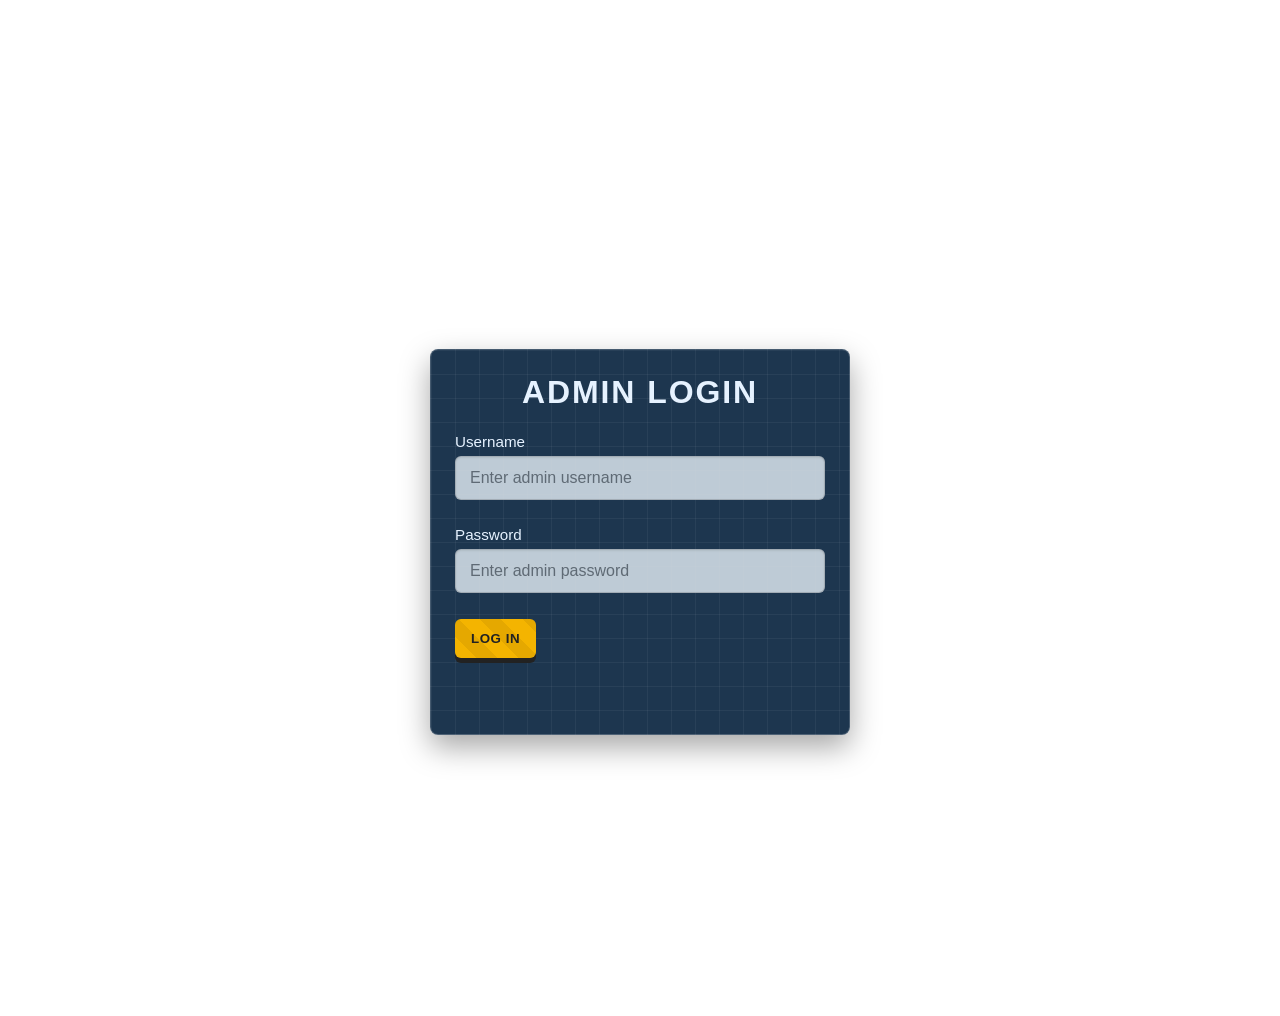
==== index.html @ 1fb1e234 "renamed login to index" ====
<!DOCTYPE html>
<html lang="en">
<head>
  <meta charset="UTF-8" />
  <meta name="viewport" content="width=device-width, initial-scale=1.0" />
  <title>Roadimentary Admin Login</title>
  <link rel="stylesheet" href="./admin-style.css" />
</head>
<body>
  <div class="login-page">
    <div class="login-card">
      <h1>Admin Login</h1>

      <div class="field">
        <label for="username">Username</label>
        <input id="username" type="text" placeholder="Enter admin username" />
      </div>

      <div class="field">
        <label for="password">Password</label>
        <input id="password" type="password" placeholder="Enter admin password" />
      </div>

      <button id="login-btn">Log In</button>
      <p id="status"></p>
    </div>
  </div>

  <script src="./admin-login.js"></script>
</body>
</html>
---- admin-style.css ----
* {
  box-sizing: border-box;
}

html,
body {
  margin: 0;
  min-height: 100%;
  font-family: Arial, sans-serif;
  background: url("/assets/Menu_Screen.png") center/cover no-repeat fixed;
  color: #e6f2ff;
}

body {
  padding-top: 92px;
  padding-left: 20px;
  padding-right: 20px;
  padding-bottom: 24px;
}

/* =========================
   TOPBAR / HEADER
   ========================= */

#admin-taskbar {
  position: fixed;
  top: 0;
  left: 0;
  width: 100%;
  height: 64px;
  z-index: 1000;

  position: fixed;
  overflow: hidden;

  background-image: url("/assets/hbg2.png");
  background-repeat: repeat;
  background-position: center;
  background-size: auto;

  border-bottom: 4px solid #555;
  box-shadow: 0 4px 10px rgba(0,0,0,0.4);
}

#admin-logo-wrap {
  position: absolute;
  left: 20px;
  top: 50%;
  transform: translateY(-50%);
  display: flex;
  align-items: center;
  z-index: 3;
}

#admin-logo {
  height: 40px;
  display: block;
}

#admin-top-actions {
  position: absolute;
  right: 20px;
  top: 50%;
  transform: translateY(-50%);
  z-index: 3;
}

#admin-title {
  position: absolute;
  left: 50%;
  top: 50%;
  transform: translate(-50%, -50%);
  z-index: 2;

  margin: 0;
  padding: 6px 20px;

  max-width: calc(100% - 360px);
  overflow: hidden;
  text-overflow: ellipsis;
  white-space: nowrap;

  font-size: 1.05rem;
  letter-spacing: 0.12em;
  text-transform: uppercase;
  font-weight: 900;
  text-align: center;

  color: #3b2b1f;
  text-shadow: 0 2px 0 #f4b400;

  background-color: #d1dce5;
  border-top: 4px solid #f4b400;
  border-bottom: 4px solid #f4b400;
  border-left: 2px solid #4a5568;
  border-right: 2px solid #4a5568;
  box-shadow: 0 3px 0 rgba(0,0,0,0.3);
}

/* =========================
   HERO LABEL
   ========================= */

.admin-hero {
  text-align: center;
  margin-bottom: 14px;
}

.admin-subtitle {
  margin: 0 auto 16px auto;
  font-size: 1.15rem;
  font-weight: 900;
  letter-spacing: 2px;
  text-transform: uppercase;
  color: #3b2b1f;
  text-shadow: 0 2px 0 #f4b400;
  display: inline-block;
  padding: 14px 56px;
  position: relative;
  background-color: #d1dce5;
  border-top: 8px solid #f4b400;
  border-bottom: 8px solid #f4b400;
  border-left: 3px solid #4a5568;
  border-right: 3px solid #4a5568;
  box-shadow: 0 6px 0 rgba(0,0,0,0.2);
}

.admin-subtitle::before,
.admin-subtitle::after {
  content: "";
  position: absolute;
  width: 12px;
  height: 12px;
  background: #a0aec0;
  border: 2px solid #4a5568;
  border-radius: 50%;
  top: 50%;
  transform: translateY(-50%);
}

.admin-subtitle::before {
  left: 15px;
  box-shadow:
    0 -12px 0 #a0aec0,
    0 12px 0 #a0aec0,
    0 -12px 0 2px #4a5568,
    0 12px 0 2px #4a5568;
}

.admin-subtitle::after {
  right: 15px;
  box-shadow:
    0 -12px 0 #a0aec0,
    0 12px 0 #a0aec0,
    0 -12px 0 2px #4a5568,
    0 12px 0 2px #4a5568;
}

/* =========================
   BLUEPRINT PANELS
   ========================= */

.panel,
.card,
.subpanel,
.search-result,
.login-card {
  background:
    linear-gradient(rgba(255,255,255,0.05) 1px, transparent 1px),
    linear-gradient(90deg, rgba(255,255,255,0.05) 1px, transparent 1px),
    rgba(15, 42, 68, 0.94);
  background-size: 24px 24px;
  border: 1px solid rgba(255,255,255,0.18);
  border-radius: 8px;
  box-shadow: 0 12px 30px rgba(0,0,0,0.35);
  color: #e6f2ff;
}

.panel,
.card {
  padding: 18px;
  margin-bottom: 20px;
}

.subpanel {
  padding: 14px;
  margin-top: 12px;
}

.panel h2,
.card h2,
.subpanel h3 {
  margin-top: 0;
  text-transform: uppercase;
  letter-spacing: 0.05em;
}

.panel h2,
.card h2 {
  font-size: 1.1rem;
}

.subpanel h3 {
  font-size: 0.95rem;
  color: #ffd36d;
}

/* =========================
   STATUS / TEXT
   ========================= */

#status,
#playerStatus,
#searchStatus {
  min-height: 22px;
  margin-bottom: 14px;
  color: #ffd27a;
  font-weight: 700;
}

.muted {
  opacity: 0.8;
}

/* =========================
   STATS OVERVIEW
   ========================= */

/* =========================
   COMPACT TOP STATS
   ========================= */

.cards {
  display: grid;
  grid-template-columns: repeat(4, minmax(0, 1fr));
  gap: 12px;
  margin-bottom: 16px;
}

.cards .card {
  padding: 14px 16px;
  min-height: 112px;
  display: flex;
  flex-direction: column;
  justify-content: center;
}

.cards .card h2 {
  margin: 0 0 8px 0;
  font-size: 0.95rem;
  line-height: 1.2;
  text-transform: uppercase;
  letter-spacing: 0.05em;
}

.value {
  font-size: 2.15rem;
  font-weight: 900;
  line-height: 1;
  color: #fff;
}

@media (max-width: 1100px) {
  .cards {
    grid-template-columns: repeat(2, minmax(0, 1fr));
  }
}

@media (max-width: 700px) {
  .cards {
    grid-template-columns: 1fr;
  }

  .cards .card {
    min-height: 96px;
  }

  .value {
    font-size: 1.9rem;
  }
}

/* =========================
   LAYOUT
   ========================= */

.grid-2 {
  display: grid;
  grid-template-columns: 1fr 1fr;
  gap: 16px;
}

/* =========================
   FORM CONTROLS
   ========================= */

input,
textarea,
select {
  width: 100%;
  padding: 12px 14px;
  font-size: 1rem;
  border: none;
  border-radius: 6px;
  margin-bottom: 12px;
  background: #d1dce5;
  color: #222;
}

textarea {
  min-height: 110px;
  resize: vertical;
}

button {
  padding: 12px 16px;
  border: none;
  border-radius: 6px;
  cursor: pointer;
  font-weight: 900;
  text-transform: uppercase;
  letter-spacing: 0.04em;
  background: repeating-linear-gradient(
    45deg,
    #f4b400,
    #f4b400 15px,
    #e5a800 15px,
    #e5a800 30px
  );
  color: #222;
  box-shadow: 0 5px 0 #222;
  transition: transform 0.15s ease, box-shadow 0.15s ease, filter 0.15s ease;
}

button:hover {
  filter: brightness(1.05);
  transform: translateY(-2px);
  box-shadow: 0 7px 0 #222;
}

button:active {
  transform: translateY(3px);
  box-shadow: 0 2px 0 #222;
}

.admin-form-grid {
  display: grid;
  grid-template-columns: 1fr 1fr;
  gap: 14px 16px;
  align-items: start;
  margin-bottom: 14px;
}

.admin-form-field {
  min-width: 0;
}

.admin-form-field-wide {
  grid-column: 1 / -1;
}

.admin-form-field-small {
  max-width: 260px;
}

.admin-form-label {
  display: block;
  margin-bottom: 8px;
  font-size: 0.82rem;
  text-transform: uppercase;
  letter-spacing: 0.08em;
  color: #ffd36d;
  font-weight: 800;
}

.admin-form-grid input,
.admin-form-grid textarea,
.admin-form-grid select {
  margin-bottom: 0;
}

/* tone the inputs down a bit */
input,
textarea,
select {
  background: rgba(209, 220, 229, 0.9);
  color: #1f2933;
  border: 1px solid rgba(34, 34, 34, 0.18);
  box-shadow: inset 0 1px 2px rgba(0,0,0,0.08);
}

textarea {
  min-height: 110px;
}

input::placeholder,
textarea::placeholder {
  color: rgba(31, 41, 51, 0.6);
}

@media (max-width: 820px) {
  .admin-form-grid {
    grid-template-columns: 1fr;
  }

  .admin-form-field-small {
    max-width: none;
  }
}

.admin-action-panels {
  display: grid;
  grid-template-columns: 1.6fr 0.9fr;
  gap: 16px;
  align-items: start;
}

.admin-ban-panel {
  min-height: 100%;
}

.admin-ban-panel .admin-form-field:last-of-type {
  margin-bottom: 14px;
}

@media (max-width: 1000px) {
  .admin-action-panels {
    grid-template-columns: 1fr;
  }
}

/* =========================
   SEARCH
   ========================= */

.search-row {
  display: grid;
  grid-template-columns: 1fr auto auto auto;
  gap: 10px;
  align-items: start;
}

.search-results {
  display: grid;
  gap: 10px;
  margin-top: 12px;
}

.search-result {
  padding: 14px;
}

.search-result strong {
  display: block;
  margin-bottom: 4px;
  font-size: 1rem;
}

.search-result small {
  display: block;
  margin-bottom: 10px;
  opacity: 0.85;
}

/* =========================
   DATA DISPLAY
   ========================= */

pre {
  margin: 0;
  background: rgba(0,0,0,0.26);
  padding: 12px;
  border-radius: 8px;
  overflow: auto;
  white-space: pre-wrap;
  word-break: break-word;
  color: #dff0ff;
  font-size: 0.92rem;
}

.pill-list {
  display: flex;
  flex-wrap: wrap;
  gap: 8px;
}

.pill {
  background: rgba(255,255,255,0.10);
  border: 1px solid rgba(255,255,255,0.14);
  padding: 6px 10px;
  border-radius: 999px;
  font-size: 0.88rem;
}

.admin-player-list-panel {
  margin-bottom: 16px;
}

.player-list-filters {
  display: grid;
  grid-template-columns: minmax(220px, 1.2fr) repeat(2, minmax(160px, 0.8fr)) auto auto auto;
  gap: 10px;
  align-items: center;
  margin-bottom: 12px;
}

.checkbox-filter {
  display: inline-flex;
  align-items: center;
  gap: 8px;
  min-height: 44px;
  padding: 0 10px;
  border-radius: 6px;
  background: rgba(209, 220, 229, 0.9);
  color: #1f2933;
  border: 1px solid rgba(34, 34, 34, 0.18);
  font-weight: 700;
}

.checkbox-filter input {
  width: auto;
  margin: 0;
}

#playerListStatus {
  min-height: 22px;
  margin-bottom: 10px;
  color: #ffd27a;
  font-weight: 700;
}

.player-table-wrap {
  overflow-x: auto;
  background: rgba(0,0,0,0.18);
  border-radius: 8px;
  border: 1px solid rgba(255,255,255,0.12);
}

.player-table {
  width: 100%;
  border-collapse: collapse;
  min-width: 860px;
}

.player-table th,
.player-table td {
  padding: 12px 10px;
  text-align: left;
  border-bottom: 1px solid rgba(255,255,255,0.08);
  vertical-align: middle;
}

.player-table th {
  font-size: 0.82rem;
  text-transform: uppercase;
  letter-spacing: 0.08em;
  color: #ffd36d;
  background: rgba(255,255,255,0.04);
}

.player-table td {
  font-size: 0.95rem;
  color: #e6f2ff;
}

.player-table tbody tr.active-player-row {
  background: rgba(244, 180, 0, 0.14);
  box-shadow: inset 4px 0 0 #f4b400;
}

.player-table tbody tr.active-player-row td {
  background: transparent;
}

.player-table tbody tr.active-player-row .player-name-cell {
  color: #ffffff;
}

.player-table tbody tr:hover {
  background: rgba(255,255,255,0.05);
}

.player-name-cell {
  font-weight: 800;
}

.player-id-cell {
  font-family: Consolas, Monaco, monospace;
  font-size: 0.9rem;
  color: #dff0ff;
}

.empty-table {
  text-align: center;
  color: rgba(255,255,255,0.78);
}

.table-action-btn {
  padding: 8px 12px;
  font-size: 0.82rem;
  box-shadow: 0 4px 0 #222;
}

.table-action-btn:hover {
  box-shadow: 0 6px 0 #222;
}

.table-action-btn:active {
  box-shadow: 0 2px 0 #222;
}

@media (max-width: 1200px) {
  .player-list-filters {
    grid-template-columns: 1fr 1fr 1fr;
  }
}

@media (max-width: 820px) {
  .player-list-filters {
    grid-template-columns: 1fr;
  }
}

.sortable-th {
  cursor: pointer;
  user-select: none;
  position: relative;
  padding-right: 22px;
}

.sortable-th::after {
  content: "↕";
  position: absolute;
  right: 8px;
  top: 50%;
  transform: translateY(-50%);
  font-size: 0.8rem;
  opacity: 0.6;
}

.sortable-th.active-asc::after {
  content: "↑";
  opacity: 1;
  color: #ffffff;
}

.sortable-th.active-desc::after {
  content: "↓";
  opacity: 1;
  color: #ffffff;
}

/* =========================
   COMPACT DASHBOARD LAYOUT
   ========================= */

.admin-search-panel {
  margin-bottom: 16px;
}

.admin-search-panel .search-row {
  grid-template-columns: minmax(0, 1fr) auto auto auto;
  gap: 10px;
}

.admin-search-panel .search-results {
  margin-top: 10px;
}

.admin-search-panel .search-result {
  padding: 12px;
}

.admin-search-panel #searchStatus,
.admin-search-panel #playerStatus {
  margin-bottom: 10px;
}

.admin-details-layout {
  display: grid;
  grid-template-columns: 1.15fr 0.85fr;
  gap: 16px;
  margin-bottom: 16px;
}

.admin-profile-panel,
.admin-stats-panel,
.admin-userdata-panel,
.admin-internal-panel {
  margin-bottom: 0;
}

.admin-profile-panel {
  grid-column: 1;
  grid-row: 1 / span 2;
}

.admin-stats-panel {
  grid-column: 2;
  grid-row: 1;
}

.admin-userdata-panel {
  grid-column: 1;
  grid-row: 3;
}

.admin-internal-panel {
  grid-column: 2;
  grid-row: 2 / span 2;
}

/* tighter overall panels */
.admin-search-panel,
.admin-details-layout .panel,
.admin-action-panels .panel {
  padding: 14px;
}

.admin-details-layout .subpanel,
.admin-action-panels .subpanel {
  margin-top: 10px;
  padding: 12px;
}

.admin-details-layout .panel h2,
.admin-action-panels .panel h2,
.admin-search-panel h2 {
  margin-bottom: 10px;
}

/* compact search cards */
.search-result {
  display: flex;
  align-items: center;
  justify-content: space-between;
  gap: 14px;
}

.search-result-meta {
  min-width: 0;
}

.search-result strong,
.search-result small {
  margin: 0;
}

.search-result small {
  margin-top: 4px;
}

/* profile/info cards slightly tighter */
.info-grid {
  gap: 10px;
}

.info-card {
  padding: 10px;
}

.info-label {
  margin-bottom: 5px;
}

.info-value {
  font-size: 0.96rem;
}

/* compact pills */
.pill-list {
  gap: 6px;
}

.pill {
  padding: 5px 9px;
}

/* make big note fields feel less huge */
.admin-form-grid {
  gap: 12px 14px;
}

textarea {
  min-height: 92px;
}

/* responsive */
@media (max-width: 1200px) {
  .admin-details-layout {
    grid-template-columns: 1fr 1fr;
  }

  .admin-profile-panel {
    grid-column: 1 / -1;
    grid-row: auto;
  }

  .admin-stats-panel,
  .admin-userdata-panel,
  .admin-internal-panel {
    grid-column: auto;
    grid-row: auto;
  }
}

@media (max-width: 900px) {
  .admin-details-layout {
    grid-template-columns: 1fr;
  }

  .admin-search-panel .search-row {
    grid-template-columns: 1fr;
  }

  .search-result {
    flex-direction: column;
    align-items: flex-start;
  }
}

.history-list {
  display: flex;
  flex-direction: column;
  gap: 10px;
}

.history-entry {
  background: rgba(0,0,0,0.22);
  border: 1px solid rgba(255,255,255,0.10);
  border-radius: 8px;
  padding: 12px;
}

.history-entry-top {
  display: flex;
  flex-wrap: wrap;
  gap: 10px 14px;
  align-items: center;
  margin-bottom: 8px;
}

.history-action {
  font-weight: 900;
  text-transform: uppercase;
  letter-spacing: 0.05em;
  color: #ffd36d;
}

.history-time,
.history-admin {
  font-size: 0.9rem;
  color: #d6e8f5;
}

.history-note {
  color: #ffffff;
  line-height: 1.4;
  margin-bottom: 8px;
}

.history-meta {
  display: flex;
  flex-wrap: wrap;
  gap: 8px;
}

/* =========================
   LOGIN PAGE
   ========================= */

.login-page {
  min-height: 100vh;
  display: grid;
  place-items: center;
  padding: 24px;
}

.login-card {
  width: 100%;
  max-width: 420px;
  padding: 24px;
}

.login-card h1 {
  margin-top: 0;
  text-align: center;
  text-transform: uppercase;
  letter-spacing: 0.06em;
}

.field {
  margin-bottom: 14px;
}

.field label {
  display: block;
  margin-bottom: 6px;
  font-size: 0.95rem;
}

.info-grid {
  display: grid;
  grid-template-columns: repeat(2, minmax(0, 1fr));
  gap: 12px;
}

.info-card {
  background: rgba(0,0,0,0.22);
  border: 1px solid rgba(255,255,255,0.12);
  border-radius: 8px;
  padding: 12px;
}

.info-card.wide {
  grid-column: 1 / -1;
}

.info-label {
  font-size: 0.8rem;
  text-transform: uppercase;
  letter-spacing: 0.08em;
  color: #ffd36d;
  margin-bottom: 6px;
  line-height: 1.2;
}

.info-value {
  font-size: 1rem;
  font-weight: 700;
  color: #ffffff;
  word-break: break-word;
  line-height: 1.35;
}

.info-value.mono {
  font-family: Consolas, Monaco, monospace;
  font-size: 0.95rem;
}

.info-value.soft {
  font-weight: 600;
  color: #dff0ff;
}

.empty-state {
  grid-column: 1 / -1;
  background: rgba(0,0,0,0.22);
  border: 1px solid rgba(255,255,255,0.12);
  border-radius: 8px;
  padding: 14px;
  color: rgba(255,255,255,0.8);
}

.status-pill {
  display: inline-block;
  padding: 6px 10px;
  border-radius: 999px;
  font-size: 0.88rem;
  font-weight: 900;
  text-transform: uppercase;
  letter-spacing: 0.04em;
  border: 1px solid rgba(255,255,255,0.15);
  background: rgba(255,255,255,0.1);
}

.status-pill.flagged,
.status-pill.banned {
  background: rgba(255, 90, 90, 0.18);
  color: #ffd3d3;
}

.status-pill.review,
.status-pill.pending,
.status-pill.investigating {
  background: rgba(255, 200, 90, 0.18);
  color: #ffe7b0;
}

.status-pill.active,
.status-pill.resolved,
.status-pill.confirmed {
  background: rgba(90, 200, 120, 0.18);
  color: #d4ffe0;
}

@media (max-width: 820px) {
  .info-grid {
    grid-template-columns: 1fr;
  }
}


/* =========================
   RESPONSIVE
   ========================= */

@media (max-width: 1100px) {
  .cards {
    grid-template-columns: repeat(2, minmax(0, 1fr));
  }

  .search-row {
    grid-template-columns: 1fr 1fr;
  }
}

@media (max-width: 820px) {
  body {
    padding-left: 14px;
    padding-right: 14px;
  }

  .grid-2,
  .cards,
  .search-row {
    grid-template-columns: 1fr;
  }

    #admin-logo-wrap {
    left: 14px;
    }

    #admin-top-actions {
    right: 14px;
    }

    #admin-title {
    max-width: calc(100% - 220px);
    font-size: 0.82rem;
    letter-spacing: 0.08em;
    padding: 6px 12px;
    }

  .admin-subtitle {
    font-size: 0.95rem;
    padding: 12px 38px;
  }
}
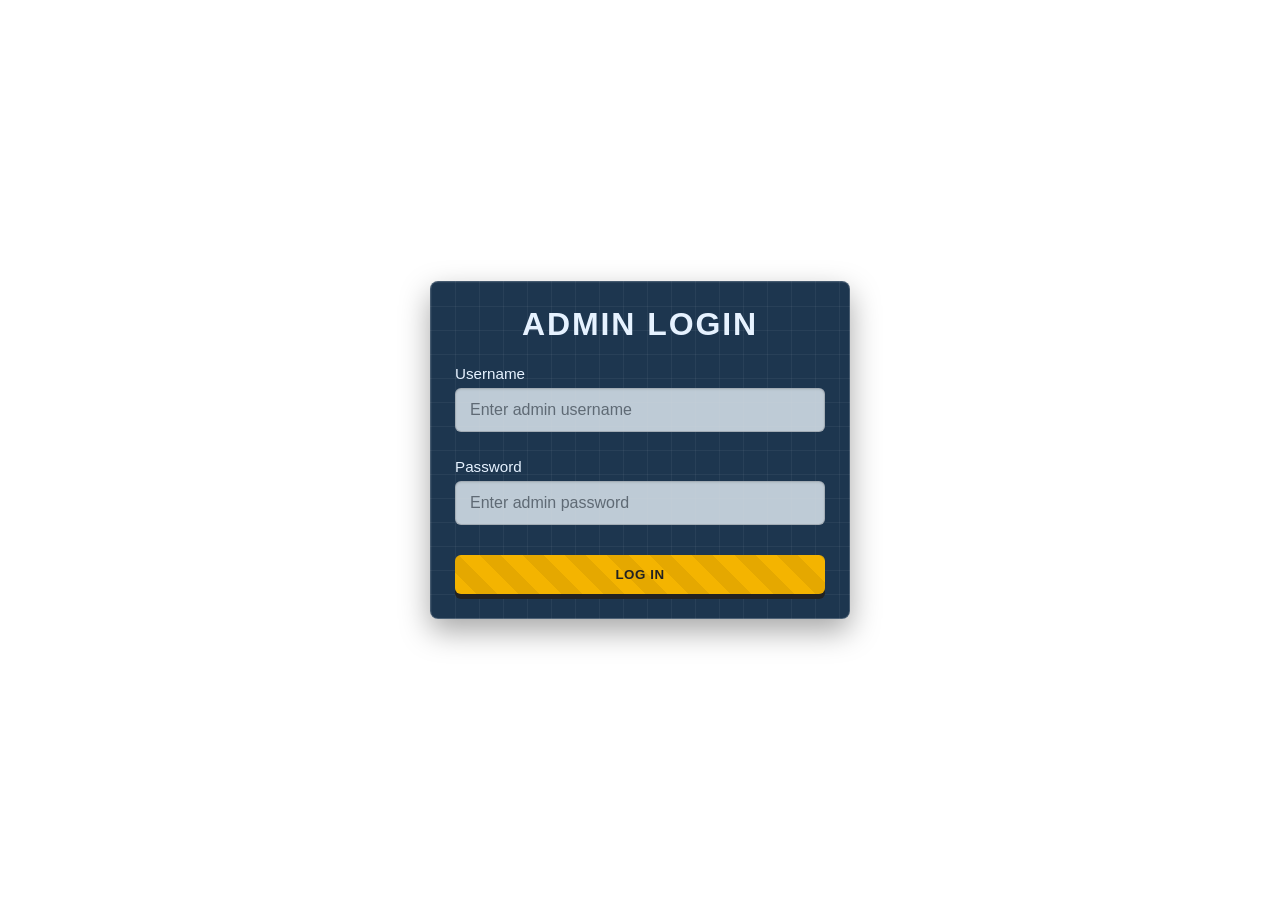
==== commit 54f03b72: "cleanup update" ====
--- a/index.html
+++ b/index.html
@@ -6,7 +6,7 @@
   <title>Roadimentary Admin Login</title>
   <link rel="stylesheet" href="./admin-style.css" />
 </head>
-<body>
+<body class="admin-login-body">
   <div class="login-page">
     <div class="login-card">
       <h1>Admin Login</h1>
--- a/admin-style.css
+++ b/admin-style.css
@@ -1,3 +1,12 @@
+/* =========================================================
+   ROADIMENTARY ADMIN DASHBOARD STYLESHEET
+   ========================================================= */
+
+
+/* =========================================================
+   01. GLOBAL RESET / BASE PAGE
+   ========================================================= */
+
 * {
   box-sizing: border-box;
 }
@@ -18,9 +27,16 @@
   padding-bottom: 24px;
 }
 
-/* =========================
-   TOPBAR / HEADER
-   ========================= */
+.admin-login-body {
+  padding: 0;
+}
+
+/* ---------- END 01. GLOBAL RESET / BASE PAGE ---------- */
+
+
+/* =========================================================
+   02. TOPBAR / HEADER
+   ========================================================= */
 
 #admin-taskbar {
   position: fixed;
@@ -29,8 +45,6 @@
   width: 100%;
   height: 64px;
   z-index: 1000;
-
-  position: fixed;
   overflow: hidden;
 
   background-image: url("/assets/hbg2.png");
@@ -39,7 +53,7 @@
   background-size: auto;
 
   border-bottom: 4px solid #555;
-  box-shadow: 0 4px 10px rgba(0,0,0,0.4);
+  box-shadow: 0 4px 10px rgba(0, 0, 0, 0.4);
 }
 
 #admin-logo-wrap {
@@ -74,8 +88,8 @@
 
   margin: 0;
   padding: 6px 20px;
-
   max-width: calc(100% - 360px);
+
   overflow: hidden;
   text-overflow: ellipsis;
   white-space: nowrap;
@@ -94,12 +108,15 @@
   border-bottom: 4px solid #f4b400;
   border-left: 2px solid #4a5568;
   border-right: 2px solid #4a5568;
-  box-shadow: 0 3px 0 rgba(0,0,0,0.3);
-}
-
-/* =========================
-   HERO LABEL
-   ========================= */
+  box-shadow: 0 3px 0 rgba(0, 0, 0, 0.3);
+}
+
+/* ---------- END 02. TOPBAR / HEADER ---------- */
+
+
+/* =========================================================
+   03. HERO LABEL
+   ========================================================= */
 
 .admin-hero {
   text-align: center;
@@ -108,34 +125,38 @@
 
 .admin-subtitle {
   margin: 0 auto 16px auto;
+  display: inline-block;
+  position: relative;
+  padding: 14px 56px;
+
   font-size: 1.15rem;
   font-weight: 900;
   letter-spacing: 2px;
   text-transform: uppercase;
+
   color: #3b2b1f;
   text-shadow: 0 2px 0 #f4b400;
-  display: inline-block;
-  padding: 14px 56px;
-  position: relative;
+
   background-color: #d1dce5;
   border-top: 8px solid #f4b400;
   border-bottom: 8px solid #f4b400;
   border-left: 3px solid #4a5568;
   border-right: 3px solid #4a5568;
-  box-shadow: 0 6px 0 rgba(0,0,0,0.2);
+  box-shadow: 0 6px 0 rgba(0, 0, 0, 0.2);
 }
 
 .admin-subtitle::before,
 .admin-subtitle::after {
   content: "";
   position: absolute;
+  top: 50%;
+  transform: translateY(-50%);
+
   width: 12px;
   height: 12px;
   background: #a0aec0;
   border: 2px solid #4a5568;
   border-radius: 50%;
-  top: 50%;
-  transform: translateY(-50%);
 }
 
 .admin-subtitle::before {
@@ -156,9 +177,12 @@
     0 12px 0 2px #4a5568;
 }
 
-/* =========================
-   BLUEPRINT PANELS
-   ========================= */
+/* ---------- END 03. HERO LABEL ---------- */
+
+
+/* =========================================================
+   04. SHARED PANEL / CARD SURFACES
+   ========================================================= */
 
 .panel,
 .card,
@@ -166,13 +190,13 @@
 .search-result,
 .login-card {
   background:
-    linear-gradient(rgba(255,255,255,0.05) 1px, transparent 1px),
-    linear-gradient(90deg, rgba(255,255,255,0.05) 1px, transparent 1px),
+    linear-gradient(rgba(255, 255, 255, 0.05) 1px, transparent 1px),
+    linear-gradient(90deg, rgba(255, 255, 255, 0.05) 1px, transparent 1px),
     rgba(15, 42, 68, 0.94);
   background-size: 24px 24px;
-  border: 1px solid rgba(255,255,255,0.18);
+  border: 1px solid rgba(255, 255, 255, 0.18);
   border-radius: 8px;
-  box-shadow: 0 12px 30px rgba(0,0,0,0.35);
+  box-shadow: 0 12px 30px rgba(0, 0, 0, 0.35);
   color: #e6f2ff;
 }
 
@@ -205,111 +229,82 @@
   color: #ffd36d;
 }
 
-/* =========================
-   STATUS / TEXT
-   ========================= */
+/* ---------- END 04. SHARED PANEL / CARD SURFACES ---------- */
+
+
+/* =========================================================
+   05. STATUS / FEEDBACK TEXT
+   ========================================================= */
 
 #status,
 #playerStatus,
-#searchStatus {
-  min-height: 22px;
+#searchStatus,
+#playerListStatus {
+  color: #ffe08a;
+  font-weight: 800;
+  line-height: 1.35;
+  text-shadow: 0 1px 2px rgba(0, 0, 0, 0.45);
+}
+
+body:not(.admin-login-body) #status,
+body:not(.admin-login-body) #playerStatus,
+body:not(.admin-login-body) #searchStatus,
+body:not(.admin-login-body) #playerListStatus {
+  display: none;
   margin-bottom: 14px;
-  color: #ffd27a;
-  font-weight: 700;
+  padding: 10px 14px;
+  background: rgba(10, 24, 38, 0.78);
+  border-left: 4px solid #f4b400;
+  border-radius: 6px;
+  box-shadow: 0 4px 12px rgba(0, 0, 0, 0.22);
+}
+
+body:not(.admin-login-body) #status:not(:empty),
+body:not(.admin-login-body) #playerStatus:not(:empty),
+body:not(.admin-login-body) #searchStatus:not(:empty),
+body:not(.admin-login-body) #playerListStatus:not(:empty) {
+  display: inline-block;
+}
+
+body:not(.admin-login-body) #playerListStatus:not(:empty) {
+  margin-bottom: 10px;
 }
 
 .muted {
   opacity: 0.8;
 }
 
-/* =========================
-   STATS OVERVIEW
-   ========================= */
-
-/* =========================
-   COMPACT TOP STATS
-   ========================= */
-
-.cards {
-  display: grid;
-  grid-template-columns: repeat(4, minmax(0, 1fr));
-  gap: 12px;
-  margin-bottom: 16px;
-}
-
-.cards .card {
-  padding: 14px 16px;
-  min-height: 112px;
-  display: flex;
-  flex-direction: column;
-  justify-content: center;
-}
-
-.cards .card h2 {
-  margin: 0 0 8px 0;
-  font-size: 0.95rem;
-  line-height: 1.2;
-  text-transform: uppercase;
-  letter-spacing: 0.05em;
-}
-
-.value {
-  font-size: 2.15rem;
-  font-weight: 900;
-  line-height: 1;
-  color: #fff;
-}
-
-@media (max-width: 1100px) {
-  .cards {
-    grid-template-columns: repeat(2, minmax(0, 1fr));
-  }
-}
-
-@media (max-width: 700px) {
-  .cards {
-    grid-template-columns: 1fr;
-  }
-
-  .cards .card {
-    min-height: 96px;
-  }
-
-  .value {
-    font-size: 1.9rem;
-  }
-}
-
-/* =========================
-   LAYOUT
-   ========================= */
-
-.grid-2 {
-  display: grid;
-  grid-template-columns: 1fr 1fr;
-  gap: 16px;
-}
-
-/* =========================
-   FORM CONTROLS
-   ========================= */
+/* ---------- END 05. STATUS / FEEDBACK TEXT ---------- */
+
+
+/* =========================================================
+   06. SHARED FORM CONTROLS
+   ========================================================= */
 
 input,
 textarea,
 select {
   width: 100%;
   padding: 12px 14px;
+  margin-bottom: 12px;
+
   font-size: 1rem;
-  border: none;
+  color: #1f2933;
+
+  background: rgba(209, 220, 229, 0.9);
+  border: 1px solid rgba(34, 34, 34, 0.18);
   border-radius: 6px;
-  margin-bottom: 12px;
-  background: #d1dce5;
-  color: #222;
+  box-shadow: inset 0 1px 2px rgba(0, 0, 0, 0.08);
 }
 
 textarea {
-  min-height: 110px;
+  min-height: 92px;
   resize: vertical;
+}
+
+input::placeholder,
+textarea::placeholder {
+  color: rgba(31, 41, 51, 0.6);
 }
 
 button {
@@ -317,9 +312,12 @@
   border: none;
   border-radius: 6px;
   cursor: pointer;
+
   font-weight: 900;
   text-transform: uppercase;
   letter-spacing: 0.04em;
+  color: #222;
+
   background: repeating-linear-gradient(
     45deg,
     #f4b400,
@@ -327,7 +325,6 @@
     #e5a800 15px,
     #e5a800 30px
   );
-  color: #222;
   box-shadow: 0 5px 0 #222;
   transition: transform 0.15s ease, box-shadow 0.15s ease, filter 0.15s ease;
 }
@@ -343,10 +340,67 @@
   box-shadow: 0 2px 0 #222;
 }
 
+/* ---------- END 06. SHARED FORM CONTROLS ---------- */
+
+
+/* =========================================================
+   07. GENERIC LAYOUT HELPERS
+   ========================================================= */
+
+.grid-2 {
+  display: grid;
+  grid-template-columns: 1fr 1fr;
+  gap: 16px;
+}
+
+/* ---------- END 07. GENERIC LAYOUT HELPERS ---------- */
+
+
+/* =========================================================
+   08. TOP STATS CARDS
+   ========================================================= */
+
+.cards {
+  display: grid;
+  grid-template-columns: repeat(4, minmax(0, 1fr));
+  gap: 12px;
+  margin-bottom: 16px;
+}
+
+.cards .card {
+  padding: 14px 16px;
+  min-height: 112px;
+  display: flex;
+  flex-direction: column;
+  justify-content: center;
+}
+
+.cards .card h2 {
+  margin: 0 0 8px 0;
+  font-size: 0.95rem;
+  line-height: 1.2;
+  text-transform: uppercase;
+  letter-spacing: 0.05em;
+}
+
+.value {
+  font-size: 2.15rem;
+  font-weight: 900;
+  line-height: 1;
+  color: #fff;
+}
+
+/* ---------- END 08. TOP STATS CARDS ---------- */
+
+
+/* =========================================================
+   09. ADMIN FORM LAYOUTS
+   ========================================================= */
+
 .admin-form-grid {
   display: grid;
   grid-template-columns: 1fr 1fr;
-  gap: 14px 16px;
+  gap: 12px 14px;
   align-items: start;
   margin-bottom: 14px;
 }
@@ -379,35 +433,6 @@
   margin-bottom: 0;
 }
 
-/* tone the inputs down a bit */
-input,
-textarea,
-select {
-  background: rgba(209, 220, 229, 0.9);
-  color: #1f2933;
-  border: 1px solid rgba(34, 34, 34, 0.18);
-  box-shadow: inset 0 1px 2px rgba(0,0,0,0.08);
-}
-
-textarea {
-  min-height: 110px;
-}
-
-input::placeholder,
-textarea::placeholder {
-  color: rgba(31, 41, 51, 0.6);
-}
-
-@media (max-width: 820px) {
-  .admin-form-grid {
-    grid-template-columns: 1fr;
-  }
-
-  .admin-form-field-small {
-    max-width: none;
-  }
-}
-
 .admin-action-panels {
   display: grid;
   grid-template-columns: 1.6fr 0.9fr;
@@ -423,15 +448,12 @@
   margin-bottom: 14px;
 }
 
-@media (max-width: 1000px) {
-  .admin-action-panels {
-    grid-template-columns: 1fr;
-  }
-}
-
-/* =========================
-   SEARCH
-   ========================= */
+/* ---------- END 09. ADMIN FORM LAYOUTS ---------- */
+
+
+/* =========================================================
+   10. SEARCH AREA
+   ========================================================= */
 
 .search-row {
   display: grid;
@@ -447,50 +469,57 @@
 }
 
 .search-result {
+  display: flex;
+  align-items: center;
+  justify-content: space-between;
+  gap: 14px;
   padding: 14px;
+}
+
+.search-result-meta {
+  min-width: 0;
 }
 
 .search-result strong {
   display: block;
-  margin-bottom: 4px;
+  margin: 0;
   font-size: 1rem;
 }
 
 .search-result small {
   display: block;
+  margin: 4px 0 0 0;
+  opacity: 0.85;
+}
+
+.admin-search-panel {
+  margin-bottom: 16px;
+}
+
+.admin-search-panel .search-row {
+  grid-template-columns: minmax(0, 1fr) auto auto auto;
+  gap: 10px;
+}
+
+.admin-search-panel .search-results {
+  margin-top: 10px;
+}
+
+.admin-search-panel .search-result {
+  padding: 12px;
+}
+
+.admin-search-panel #searchStatus,
+.admin-search-panel #playerStatus {
   margin-bottom: 10px;
-  opacity: 0.85;
-}
-
-/* =========================
-   DATA DISPLAY
-   ========================= */
-
-pre {
-  margin: 0;
-  background: rgba(0,0,0,0.26);
-  padding: 12px;
-  border-radius: 8px;
-  overflow: auto;
-  white-space: pre-wrap;
-  word-break: break-word;
-  color: #dff0ff;
-  font-size: 0.92rem;
-}
-
-.pill-list {
-  display: flex;
-  flex-wrap: wrap;
-  gap: 8px;
-}
-
-.pill {
-  background: rgba(255,255,255,0.10);
-  border: 1px solid rgba(255,255,255,0.14);
-  padding: 6px 10px;
-  border-radius: 999px;
-  font-size: 0.88rem;
-}
+}
+
+/* ---------- END 10. SEARCH AREA ---------- */
+
+
+/* =========================================================
+   11. PLAYER LIST FILTERS & TABLE
+   ========================================================= */
 
 .admin-player-list-panel {
   margin-bottom: 16px;
@@ -498,56 +527,73 @@
 
 .player-list-filters {
   display: grid;
-  grid-template-columns: minmax(220px, 1.2fr) repeat(2, minmax(160px, 0.8fr)) auto auto auto;
+  grid-template-columns:
+    minmax(220px, 1.2fr)
+    repeat(2, minmax(160px, 0.8fr))
+    max-content
+    max-content
+    112px
+    auto;
   gap: 10px;
+  align-items: stretch;
+  margin-bottom: 12px;
+}
+
+.player-list-filters > * {
+  min-height: 48px;
+}
+
+.player-list-filters input,
+.player-list-filters select,
+.player-list-filters button {
+  margin-bottom: 0;
+}
+
+.checkbox-filter {
+  display: flex;
   align-items: center;
-  margin-bottom: 12px;
-}
-
-.checkbox-filter {
-  display: inline-flex;
-  align-items: center;
+  justify-content: center;
   gap: 8px;
-  min-height: 44px;
-  padding: 0 10px;
+  min-height: 48px;
+  padding: 0 14px;
   border-radius: 6px;
   background: rgba(209, 220, 229, 0.9);
   color: #1f2933;
   border: 1px solid rgba(34, 34, 34, 0.18);
   font-weight: 700;
+  white-space: nowrap;
 }
 
 .checkbox-filter input {
   width: auto;
   margin: 0;
-}
-
-#playerListStatus {
-  min-height: 22px;
-  margin-bottom: 10px;
-  color: #ffd27a;
-  font-weight: 700;
+  flex: 0 0 auto;
+}
+
+.checkbox-filter span {
+  display: inline-block;
+  line-height: 1;
 }
 
 .player-table-wrap {
   overflow-x: auto;
-  background: rgba(0,0,0,0.18);
+  background: rgba(0, 0, 0, 0.18);
   border-radius: 8px;
-  border: 1px solid rgba(255,255,255,0.12);
+  border: 1px solid rgba(255, 255, 255, 0.12);
 }
 
 .player-table {
   width: 100%;
+  min-width: 860px;
   border-collapse: collapse;
-  min-width: 860px;
 }
 
 .player-table th,
 .player-table td {
   padding: 12px 10px;
   text-align: left;
-  border-bottom: 1px solid rgba(255,255,255,0.08);
   vertical-align: middle;
+  border-bottom: 1px solid rgba(255, 255, 255, 0.08);
 }
 
 .player-table th {
@@ -555,7 +601,7 @@
   text-transform: uppercase;
   letter-spacing: 0.08em;
   color: #ffd36d;
-  background: rgba(255,255,255,0.04);
+  background: rgba(255, 255, 255, 0.04);
 }
 
 .player-table td {
@@ -563,6 +609,10 @@
   color: #e6f2ff;
 }
 
+.player-table tbody tr:hover {
+  background: rgba(255, 255, 255, 0.05);
+}
+
 .player-table tbody tr.active-player-row {
   background: rgba(244, 180, 0, 0.14);
   box-shadow: inset 4px 0 0 #f4b400;
@@ -574,10 +624,6 @@
 
 .player-table tbody tr.active-player-row .player-name-cell {
   color: #ffffff;
-}
-
-.player-table tbody tr:hover {
-  background: rgba(255,255,255,0.05);
 }
 
 .player-name-cell {
@@ -592,7 +638,7 @@
 
 .empty-table {
   text-align: center;
-  color: rgba(255,255,255,0.78);
+  color: rgba(255, 255, 255, 0.78);
 }
 
 .table-action-btn {
@@ -607,18 +653,6 @@
 
 .table-action-btn:active {
   box-shadow: 0 2px 0 #222;
-}
-
-@media (max-width: 1200px) {
-  .player-list-filters {
-    grid-template-columns: 1fr 1fr 1fr;
-  }
-}
-
-@media (max-width: 820px) {
-  .player-list-filters {
-    grid-template-columns: 1fr;
-  }
 }
 
 .sortable-th {
@@ -650,266 +684,36 @@
   color: #ffffff;
 }
 
-/* =========================
-   COMPACT DASHBOARD LAYOUT
-   ========================= */
-
-.admin-search-panel {
-  margin-bottom: 16px;
-}
-
-.admin-search-panel .search-row {
-  grid-template-columns: minmax(0, 1fr) auto auto auto;
-  gap: 10px;
-}
-
-.admin-search-panel .search-results {
-  margin-top: 10px;
-}
-
-.admin-search-panel .search-result {
+/* ---------- END 11. PLAYER LIST FILTERS & TABLE ---------- */
+
+
+/* =========================================================
+   12. INFO / DATA DISPLAY
+   ========================================================= */
+
+pre {
+  margin: 0;
+  background: rgba(0, 0, 0, 0.26);
   padding: 12px;
-}
-
-.admin-search-panel #searchStatus,
-.admin-search-panel #playerStatus {
-  margin-bottom: 10px;
-}
-
-.admin-details-layout {
-  display: grid;
-  grid-template-columns: 1.15fr 0.85fr;
-  gap: 16px;
-  margin-bottom: 16px;
-}
-
-.admin-profile-panel,
-.admin-stats-panel,
-.admin-userdata-panel,
-.admin-internal-panel {
-  margin-bottom: 0;
-}
-
-.admin-profile-panel {
-  grid-column: 1;
-  grid-row: 1 / span 2;
-}
-
-.admin-stats-panel {
-  grid-column: 2;
-  grid-row: 1;
-}
-
-.admin-userdata-panel {
-  grid-column: 1;
-  grid-row: 3;
-}
-
-.admin-internal-panel {
-  grid-column: 2;
-  grid-row: 2 / span 2;
-}
-
-/* tighter overall panels */
-.admin-search-panel,
-.admin-details-layout .panel,
-.admin-action-panels .panel {
-  padding: 14px;
-}
-
-.admin-details-layout .subpanel,
-.admin-action-panels .subpanel {
-  margin-top: 10px;
-  padding: 12px;
-}
-
-.admin-details-layout .panel h2,
-.admin-action-panels .panel h2,
-.admin-search-panel h2 {
-  margin-bottom: 10px;
-}
-
-/* compact search cards */
-.search-result {
-  display: flex;
-  align-items: center;
-  justify-content: space-between;
-  gap: 14px;
-}
-
-.search-result-meta {
-  min-width: 0;
-}
-
-.search-result strong,
-.search-result small {
-  margin: 0;
-}
-
-.search-result small {
-  margin-top: 4px;
-}
-
-/* profile/info cards slightly tighter */
-.info-grid {
-  gap: 10px;
-}
-
-.info-card {
-  padding: 10px;
-}
-
-.info-label {
-  margin-bottom: 5px;
-}
-
-.info-value {
-  font-size: 0.96rem;
-}
-
-/* compact pills */
-.pill-list {
-  gap: 6px;
-}
-
-.pill {
-  padding: 5px 9px;
-}
-
-/* make big note fields feel less huge */
-.admin-form-grid {
-  gap: 12px 14px;
-}
-
-textarea {
-  min-height: 92px;
-}
-
-/* responsive */
-@media (max-width: 1200px) {
-  .admin-details-layout {
-    grid-template-columns: 1fr 1fr;
-  }
-
-  .admin-profile-panel {
-    grid-column: 1 / -1;
-    grid-row: auto;
-  }
-
-  .admin-stats-panel,
-  .admin-userdata-panel,
-  .admin-internal-panel {
-    grid-column: auto;
-    grid-row: auto;
-  }
-}
-
-@media (max-width: 900px) {
-  .admin-details-layout {
-    grid-template-columns: 1fr;
-  }
-
-  .admin-search-panel .search-row {
-    grid-template-columns: 1fr;
-  }
-
-  .search-result {
-    flex-direction: column;
-    align-items: flex-start;
-  }
-}
-
-.history-list {
-  display: flex;
-  flex-direction: column;
-  gap: 10px;
-}
-
-.history-entry {
-  background: rgba(0,0,0,0.22);
-  border: 1px solid rgba(255,255,255,0.10);
   border-radius: 8px;
-  padding: 12px;
-}
-
-.history-entry-top {
-  display: flex;
-  flex-wrap: wrap;
-  gap: 10px 14px;
-  align-items: center;
-  margin-bottom: 8px;
-}
-
-.history-action {
-  font-weight: 900;
-  text-transform: uppercase;
-  letter-spacing: 0.05em;
-  color: #ffd36d;
-}
-
-.history-time,
-.history-admin {
-  font-size: 0.9rem;
-  color: #d6e8f5;
-}
-
-.history-note {
-  color: #ffffff;
-  line-height: 1.4;
-  margin-bottom: 8px;
-}
-
-.history-meta {
-  display: flex;
-  flex-wrap: wrap;
-  gap: 8px;
-}
-
-/* =========================
-   LOGIN PAGE
-   ========================= */
-
-.login-page {
-  min-height: 100vh;
-  display: grid;
-  place-items: center;
-  padding: 24px;
-}
-
-.login-card {
-  width: 100%;
-  max-width: 420px;
-  padding: 24px;
-}
-
-.login-card h1 {
-  margin-top: 0;
-  text-align: center;
-  text-transform: uppercase;
-  letter-spacing: 0.06em;
-}
-
-.field {
-  margin-bottom: 14px;
-}
-
-.field label {
-  display: block;
-  margin-bottom: 6px;
-  font-size: 0.95rem;
+  overflow: auto;
+  white-space: pre-wrap;
+  word-break: break-word;
+  color: #dff0ff;
+  font-size: 0.92rem;
 }
 
 .info-grid {
   display: grid;
   grid-template-columns: repeat(2, minmax(0, 1fr));
-  gap: 12px;
+  gap: 10px;
 }
 
 .info-card {
-  background: rgba(0,0,0,0.22);
-  border: 1px solid rgba(255,255,255,0.12);
+  background: rgba(0, 0, 0, 0.22);
+  border: 1px solid rgba(255, 255, 255, 0.12);
   border-radius: 8px;
-  padding: 12px;
+  padding: 10px;
 }
 
 .info-card.wide {
@@ -917,20 +721,20 @@
 }
 
 .info-label {
+  margin-bottom: 5px;
   font-size: 0.8rem;
+  line-height: 1.2;
   text-transform: uppercase;
   letter-spacing: 0.08em;
   color: #ffd36d;
-  margin-bottom: 6px;
-  line-height: 1.2;
 }
 
 .info-value {
-  font-size: 1rem;
+  font-size: 0.96rem;
   font-weight: 700;
+  line-height: 1.35;
   color: #ffffff;
   word-break: break-word;
-  line-height: 1.35;
 }
 
 .info-value.mono {
@@ -945,11 +749,25 @@
 
 .empty-state {
   grid-column: 1 / -1;
-  background: rgba(0,0,0,0.22);
-  border: 1px solid rgba(255,255,255,0.12);
+  background: rgba(0, 0, 0, 0.22);
+  border: 1px solid rgba(255, 255, 255, 0.12);
   border-radius: 8px;
   padding: 14px;
-  color: rgba(255,255,255,0.8);
+  color: rgba(255, 255, 255, 0.8);
+}
+
+.pill-list {
+  display: flex;
+  flex-wrap: wrap;
+  gap: 6px;
+}
+
+.pill {
+  padding: 5px 9px;
+  border-radius: 999px;
+  font-size: 0.88rem;
+  background: rgba(255, 255, 255, 0.10);
+  border: 1px solid rgba(255, 255, 255, 0.14);
 }
 
 .status-pill {
@@ -960,8 +778,8 @@
   font-weight: 900;
   text-transform: uppercase;
   letter-spacing: 0.04em;
-  border: 1px solid rgba(255,255,255,0.15);
-  background: rgba(255,255,255,0.1);
+  border: 1px solid rgba(255, 255, 255, 0.15);
+  background: rgba(255, 255, 255, 0.1);
 }
 
 .status-pill.flagged,
@@ -984,16 +802,211 @@
   color: #d4ffe0;
 }
 
-@media (max-width: 820px) {
-  .info-grid {
-    grid-template-columns: 1fr;
-  }
-}
-
-
-/* =========================
-   RESPONSIVE
-   ========================= */
+/* ---------- END 12. INFO / DATA DISPLAY ---------- */
+
+
+/* =========================================================
+   13. MODERATION HISTORY
+   ========================================================= */
+
+.history-list {
+  display: flex;
+  flex-direction: column;
+  gap: 10px;
+}
+
+.history-entry {
+  background: rgba(0, 0, 0, 0.22);
+  border: 1px solid rgba(255, 255, 255, 0.10);
+  border-radius: 8px;
+  padding: 12px;
+}
+
+.history-entry-top {
+  display: flex;
+  flex-wrap: wrap;
+  gap: 10px 14px;
+  align-items: center;
+  margin-bottom: 8px;
+}
+
+.history-action {
+  font-weight: 900;
+  text-transform: uppercase;
+  letter-spacing: 0.05em;
+  color: #ffd36d;
+}
+
+.history-time,
+.history-admin {
+  font-size: 0.9rem;
+  color: #d6e8f5;
+}
+
+.history-note {
+  color: #ffffff;
+  line-height: 1.4;
+  margin-bottom: 8px;
+}
+
+.history-meta {
+  display: flex;
+  flex-wrap: wrap;
+  gap: 8px;
+}
+
+/* ---------- END 13. MODERATION HISTORY ---------- */
+
+
+/* =========================================================
+   14. DASHBOARD CONTENT LAYOUT
+   ========================================================= */
+
+.admin-details-layout {
+  display: grid;
+  grid-template-columns: 1.15fr 0.85fr;
+  gap: 16px;
+  margin-bottom: 16px;
+}
+
+.admin-profile-panel,
+.admin-stats-panel,
+.admin-userdata-panel,
+.admin-internal-panel {
+  margin-bottom: 0;
+}
+
+.admin-profile-panel {
+  grid-column: 1;
+  grid-row: 1 / span 2;
+}
+
+.admin-stats-panel {
+  grid-column: 2;
+  grid-row: 1;
+}
+
+.admin-userdata-panel {
+  grid-column: 1;
+  grid-row: 3;
+}
+
+.admin-internal-panel {
+  grid-column: 2;
+  grid-row: 2 / span 2;
+}
+
+.admin-search-panel,
+.admin-details-layout .panel,
+.admin-action-panels .panel {
+  padding: 14px;
+}
+
+.admin-details-layout .subpanel,
+.admin-action-panels .subpanel {
+  margin-top: 10px;
+  padding: 12px;
+}
+
+.admin-details-layout .panel h2,
+.admin-action-panels .panel h2,
+.admin-search-panel h2 {
+  margin-bottom: 10px;
+}
+
+/* ---------- END 14. DASHBOARD CONTENT LAYOUT ---------- */
+
+
+/* =========================================================
+   15. LOGIN PAGE
+   ========================================================= */
+
+.login-page {
+  min-height: 100vh;
+  display: grid;
+  place-items: center;
+  padding: 24px;
+}
+
+.login-card {
+  width: 100%;
+  max-width: 420px;
+  padding: 24px;
+}
+
+.login-card h1 {
+  margin-top: 0;
+  text-align: center;
+  text-transform: uppercase;
+  letter-spacing: 0.06em;
+}
+
+.field {
+  margin-bottom: 14px;
+}
+
+.field label {
+  display: block;
+  margin-bottom: 6px;
+  font-size: 0.95rem;
+}
+
+.login-card button {
+  width: 100%;
+  margin-top: 4px;
+}
+
+.admin-login-body #status {
+  display: none;
+  margin-top: 12px;
+  margin-bottom: 0;
+  min-height: 0;
+  padding: 10px 12px;
+  border-radius: 6px;
+  background: rgba(10, 24, 38, 0.78);
+  border-left: 4px solid #f4b400;
+  box-shadow: 0 4px 12px rgba(0, 0, 0, 0.22);
+}
+
+.admin-login-body #status:not(:empty) {
+  display: block;
+}
+
+/* ---------- END 15. LOGIN PAGE ---------- */
+
+
+/* =========================================================
+   16. RESPONSIVE - LARGE
+   ========================================================= */
+
+@media (max-width: 1200px) {
+  .player-list-filters {
+    grid-template-columns: 1fr 1fr 1fr;
+  }
+
+  .admin-details-layout {
+    grid-template-columns: 1fr 1fr;
+  }
+
+  .admin-profile-panel {
+    grid-column: 1 / -1;
+    grid-row: auto;
+  }
+
+  .admin-stats-panel,
+  .admin-userdata-panel,
+  .admin-internal-panel {
+    grid-column: auto;
+    grid-row: auto;
+  }
+}
+
+/* ---------- END 16. RESPONSIVE - LARGE ---------- */
+
+
+/* =========================================================
+   17. RESPONSIVE - MEDIUM
+   ========================================================= */
 
 @media (max-width: 1100px) {
   .cards {
@@ -1004,6 +1017,34 @@
     grid-template-columns: 1fr 1fr;
   }
 }
+
+@media (max-width: 1000px) {
+  .admin-action-panels {
+    grid-template-columns: 1fr;
+  }
+}
+
+@media (max-width: 900px) {
+  .admin-details-layout {
+    grid-template-columns: 1fr;
+  }
+
+  .admin-search-panel .search-row {
+    grid-template-columns: 1fr;
+  }
+
+  .search-result {
+    flex-direction: column;
+    align-items: flex-start;
+  }
+}
+
+/* ---------- END 17. RESPONSIVE - MEDIUM ---------- */
+
+
+/* =========================================================
+   18. RESPONSIVE - SMALL
+   ========================================================= */
 
 @media (max-width: 820px) {
   body {
@@ -1013,27 +1054,50 @@
 
   .grid-2,
   .cards,
-  .search-row {
+  .search-row,
+  .player-list-filters,
+  .info-grid,
+  .admin-form-grid {
     grid-template-columns: 1fr;
   }
 
-    #admin-logo-wrap {
+  .admin-form-field-small {
+    max-width: none;
+  }
+
+  #admin-logo-wrap {
     left: 14px;
-    }
-
-    #admin-top-actions {
+  }
+
+  #admin-top-actions {
     right: 14px;
-    }
-
-    #admin-title {
+  }
+
+  #admin-title {
     max-width: calc(100% - 220px);
     font-size: 0.82rem;
     letter-spacing: 0.08em;
     padding: 6px 12px;
-    }
+  }
 
   .admin-subtitle {
     font-size: 0.95rem;
     padding: 12px 38px;
   }
-}+}
+
+@media (max-width: 700px) {
+  .cards {
+    grid-template-columns: 1fr;
+  }
+
+  .cards .card {
+    min-height: 96px;
+  }
+
+  .value {
+    font-size: 1.9rem;
+  }
+}
+
+/* ---------- END 18. RESPONSIVE - SMALL ---------- */
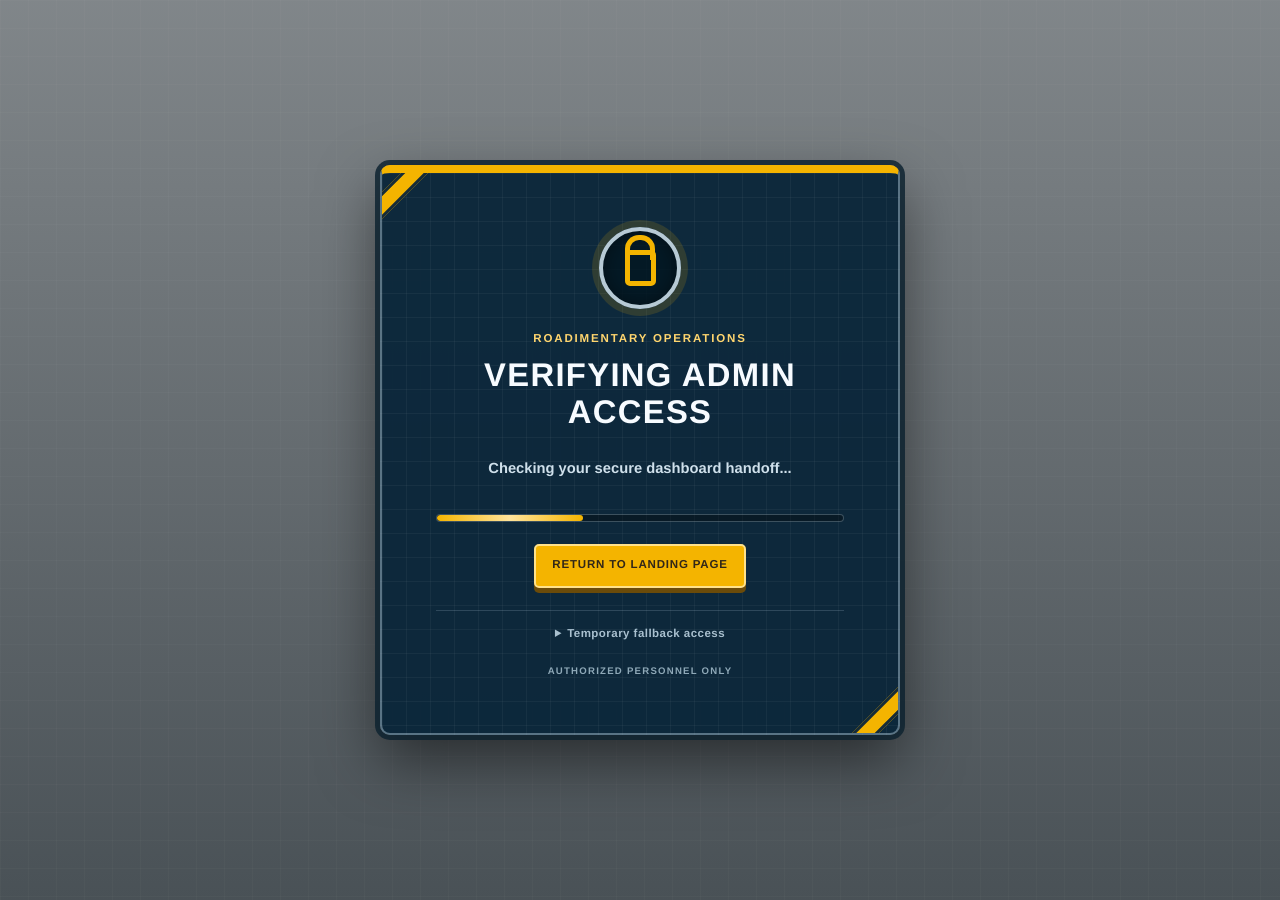
==== commit 9f836c63: "Add secure admin dashboard handoff gateway" ====
--- a/index.html
+++ b/index.html
@@ -3,29 +3,48 @@
 <head>
   <meta charset="UTF-8" />
   <meta name="viewport" content="width=device-width, initial-scale=1.0" />
-  <title>Roadimentary Admin Login</title>
+  <meta name="robots" content="noindex, nofollow" />
+  <title>Roadimentary Admin Access</title>
   <link rel="stylesheet" href="./admin-style.css" />
 </head>
-<body class="admin-login-body">
-  <div class="login-page">
-    <div class="login-card">
-      <h1>Admin Login</h1>
-
-      <div class="field">
-        <label for="username">Username</label>
-        <input id="username" type="text" placeholder="Enter admin username" />
+<body class="admin-login-body admin-entry-body">
+  <main class="admin-entry-page">
+    <section class="admin-entry-card" data-entry-state="loading" aria-labelledby="admin-entry-title">
+      <div class="admin-entry-badge" aria-hidden="true">
+        <span></span>
       </div>
 
-      <div class="field">
-        <label for="password">Password</label>
-        <input id="password" type="password" placeholder="Enter admin password" />
+      <p class="admin-entry-eyebrow">Roadimentary Operations</p>
+      <h1 id="admin-entry-title">Verifying Admin Access</h1>
+
+      <p id="status" class="admin-entry-status" role="status" aria-live="polite">
+        Checking your secure dashboard handoff...
+      </p>
+
+      <div class="admin-entry-progress" aria-hidden="true">
+        <span></span>
       </div>
 
-      <button id="login-btn">Log In</button>
-      <p id="status"></p>
-    </div>
-  </div>
+      <div class="admin-entry-actions">
+        <a
+          id="landing-login-link"
+          class="admin-entry-link"
+          href="https://roadimentary-website.onrender.com/?open=account&amp;destination=admin"
+        >
+          Return to Landing Page
+        </a>
+      </div>
+
+      <details class="admin-entry-fallback">
+        <summary>Temporary fallback access</summary>
+        <p>Use only while the landing-page handoff is being deployed and tested.</p>
+        <a href="./legacy-login.html">Open legacy administrator login</a>
+      </details>
+
+      <small>Authorized personnel only</small>
+    </section>
+  </main>
 
   <script src="./admin-login.js"></script>
 </body>
-</html>+</html>
--- a/admin-style.css
+++ b/admin-style.css
@@ -9,6 +9,10 @@
 
 * {
   box-sizing: border-box;
+}
+
+.admin-dashboard-hidden {
+  visibility: hidden;
 }
 
 html,
@@ -576,7 +580,9 @@
 }
 
 .player-table-wrap {
+  max-height: 420px;
   overflow-x: auto;
+  overflow-y: auto;
   background: rgba(0, 0, 0, 0.18);
   border-radius: 8px;
   border: 1px solid rgba(255, 255, 255, 0.12);
@@ -601,7 +607,13 @@
   text-transform: uppercase;
   letter-spacing: 0.08em;
   color: #ffd36d;
-  background: rgba(255, 255, 255, 0.04);
+  background: rgba(2, 53, 95, 0.986);
+}
+
+.player-table thead th {
+  position: sticky;
+  top: 0;
+  z-index: 2;
 }
 
 .player-table td {
@@ -813,6 +825,9 @@
   display: flex;
   flex-direction: column;
   gap: 10px;
+  max-height: 360px;
+  overflow-y: auto;
+  padding-right: 6px;
 }
 
 .history-entry {
@@ -1100,4 +1115,1064 @@
   }
 }
 
-/* ---------- END 18. RESPONSIVE - SMALL ---------- */+/* ---------- END 18. RESPONSIVE - SMALL ---------- */
+
+/* =========================================================
+   19. BACK TO TOP BUTTON
+   ========================================================= */
+
+#backToTopBtn {
+  position: fixed;
+  bottom: 24px;
+  right: 24px;
+  z-index: 999;
+
+  width: 48px;
+  height: 48px;
+
+  display: none;
+  align-items: center;
+  justify-content: center;
+
+  font-size: 1.4rem;
+  font-weight: 900;
+
+  color: #222;
+
+  border: none;
+  border-radius: 50%;
+  cursor: pointer;
+
+  background: repeating-linear-gradient(
+    45deg,
+    #f4b400,
+    #f4b400 15px,
+    #e5a800 15px,
+    #e5a800 30px
+  );
+
+  box-shadow: 0 5px 0 #222;
+  transition: all 0.2s ease;
+}
+
+#backToTopBtn:hover {
+  transform: translateY(-2px);
+  box-shadow: 0 7px 0 #222;
+}
+
+#backToTopBtn:active {
+  transform: translateY(3px);
+  box-shadow: 0 2px 0 #222;
+}
+
+/* ---------- END 19. BACK TO TOP BUTTON ---------- */
+
+/* =========================================================
+   20. DASHBOARD INITIAL LOAD VISIBILITY
+   ========================================================= */
+
+.admin-dashboard-hidden {
+  display: none;
+}
+
+/* ---------- END 19. DASHBOARD INITIAL LOAD VISIBILITY ---------- */
+
+/* =========================================================
+   21. INTERACTIVE DASHBOARD SUMMARY
+   ========================================================= */
+
+.dashboard-summary-section {
+  margin-bottom: 16px;
+}
+
+.dashboard-summary-heading {
+  display: flex;
+  align-items: end;
+  justify-content: space-between;
+  gap: 16px;
+  margin-bottom: 10px;
+}
+
+.dashboard-summary-heading h2 {
+  margin: 0;
+  font-size: 1.15rem;
+  text-transform: uppercase;
+  letter-spacing: 0.06em;
+}
+
+.dashboard-summary-heading p {
+  margin: 4px 0 0;
+  color: #d7eaff;
+  opacity: 0.9;
+}
+
+.dashboard-summary-cards {
+  margin-bottom: 12px;
+}
+
+.summary-card {
+  width: 100%;
+  min-height: 112px;
+  text-align: left;
+  text-transform: none;
+  letter-spacing: 0;
+  cursor: pointer;
+  color: #e6f2ff;
+
+  background:
+    linear-gradient(rgba(255, 255, 255, 0.05) 1px, transparent 1px),
+    linear-gradient(90deg, rgba(255, 255, 255, 0.05) 1px, transparent 1px),
+    rgba(15, 42, 68, 0.94);
+  background-size: 24px 24px;
+
+  border: 1px solid rgba(255, 255, 255, 0.18);
+  box-shadow: 0 12px 30px rgba(0, 0, 0, 0.35);
+}
+
+.summary-card:hover {
+  filter: brightness(1.08);
+  transform: translateY(-2px);
+  box-shadow: 0 14px 32px rgba(0, 0, 0, 0.42);
+}
+
+.summary-card:active {
+  transform: translateY(1px);
+}
+
+.summary-card.active {
+  border-color: rgba(244, 180, 0, 0.78);
+  box-shadow:
+    inset 0 0 0 3px rgba(244, 180, 0, 0.22),
+    0 12px 30px rgba(0, 0, 0, 0.38);
+}
+
+.summary-detail-panel {
+  margin-bottom: 0;
+}
+
+.summary-detail-panel[hidden] {
+  display: none;
+}
+
+.summary-detail-header {
+  display: flex;
+  align-items: start;
+  justify-content: space-between;
+  gap: 16px;
+  margin-bottom: 10px;
+}
+
+.summary-detail-header h2 {
+  margin: 0 0 4px;
+}
+
+.summary-detail-header p {
+  margin: 0;
+  color: #d7eaff;
+}
+
+.summary-detail-header button {
+  flex: 0 0 auto;
+}
+
+#summaryDetailStatus:not(:empty) {
+  display: block;
+  margin: 8px 0 10px;
+  padding: 10px 14px;
+  background: rgba(10, 24, 38, 0.78);
+  border-left: 4px solid #f4b400;
+  border-radius: 6px;
+  color: #ffe08a;
+  font-weight: 800;
+}
+
+.summary-detail-table-wrap {
+  max-height: 240px;
+  overflow: auto;
+  background: rgba(0, 0, 0, 0.18);
+  border: 1px solid rgba(255, 255, 255, 0.12);
+  border-radius: 8px;
+}
+
+.summary-detail-table {
+  width: 100%;
+  min-width: 820px;
+  border-collapse: collapse;
+}
+
+.summary-detail-table th,
+.summary-detail-table td {
+  padding: 10px;
+  text-align: left;
+  vertical-align: middle;
+  border-bottom: 1px solid rgba(255, 255, 255, 0.08);
+}
+
+.summary-detail-table th {
+  position: sticky;
+  top: 0;
+  z-index: 1;
+  background: rgba(2, 53, 95, 0.986);
+  color: #ffd36d;
+  font-size: 0.8rem;
+  text-transform: uppercase;
+  letter-spacing: 0.08em;
+}
+
+.summary-detail-table td {
+  color: #e6f2ff;
+  font-size: 0.92rem;
+}
+
+.summary-load-player-btn {
+  padding: 7px 10px;
+  font-size: 0.75rem;
+  box-shadow: 0 4px 0 #222;
+}
+
+/* ---------- END 21. INTERACTIVE DASHBOARD SUMMARY ---------- */
+
+
+/* =========================================================
+   22. DESKTOP PLAYER MANAGEMENT REDESIGN
+   ========================================================= */
+
+#adminDashboardContent {
+  max-width: 1480px;
+  margin: 0 auto;
+}
+
+.admin-player-management {
+  margin-bottom: 20px;
+}
+
+.admin-player-management-header {
+  display: flex;
+  align-items: end;
+  justify-content: space-between;
+  gap: 16px;
+  margin-bottom: 10px;
+}
+
+.admin-player-management-header h2 {
+  margin: 0;
+  font-size: 1.15rem;
+  text-transform: uppercase;
+  letter-spacing: 0.06em;
+}
+
+.admin-player-management-header p {
+  margin: 4px 0 0;
+  color: #d7eaff;
+  opacity: 0.9;
+}
+
+.admin-player-management-grid {
+  display: grid;
+  grid-template-columns: 420px minmax(0, 1fr);
+  gap: 16px;
+  height: calc(100vh - 320px);
+  min-height: 560px;
+  max-height: 780px;
+}
+
+.admin-player-list-column,
+.admin-selected-player-panel {
+  min-height: 0;
+  margin-bottom: 0;
+  display: flex;
+  flex-direction: column;
+  overflow: hidden;
+}
+
+.admin-column-heading {
+  display: flex;
+  align-items: center;
+  justify-content: space-between;
+  gap: 10px;
+  margin-bottom: 10px;
+}
+
+.admin-column-heading h2,
+.admin-selected-player-panel h2 {
+  margin: 0;
+}
+
+.player-list-toolbar {
+  display: grid;
+  grid-template-columns: minmax(0, 1fr) auto;
+  gap: 10px;
+  margin-bottom: 10px;
+}
+
+.player-list-toolbar input,
+.player-list-toolbar button {
+  margin-bottom: 0;
+}
+
+.admin-player-cache-actions {
+  display: grid;
+  grid-template-columns: 1fr 1fr;
+  gap: 10px;
+  margin-bottom: 10px;
+}
+
+.admin-player-cache-actions button {
+  min-height: 42px;
+  padding: 9px 10px;
+  font-size: 0.75rem;
+  line-height: 1.15;
+  box-shadow: 0 4px 0 #222;
+}
+
+.player-list-advanced {
+  margin-bottom: 10px;
+}
+
+.player-list-advanced summary {
+  cursor: pointer;
+  color: #ffd36d;
+  font-weight: 900;
+  text-transform: uppercase;
+  letter-spacing: 0.06em;
+  user-select: none;
+}
+
+.player-list-advanced .player-list-filters {
+  grid-template-columns: 1fr;
+  gap: 8px;
+  margin-top: 10px;
+  margin-bottom: 0;
+}
+
+.player-list-advanced .player-list-filters > * {
+  min-height: 42px;
+}
+
+.admin-player-list-column #playerListStatus:not(:empty),
+.admin-player-list-column #searchStatus:not(:empty),
+.admin-selected-player-panel #playerStatus:not(:empty),
+.admin-selected-player-panel #searchStatus:not(:empty) {
+  display: block;
+  width: 100%;
+  margin: 8px 0 10px;
+}
+
+.admin-player-list-column .player-table-wrap {
+  flex: 1;
+  min-height: 0;
+  max-height: none;
+  overflow-x: hidden;
+  overflow-y: auto;
+}
+
+.admin-player-list-column .player-table {
+  min-width: 0;
+}
+
+.admin-player-list-column .player-table th,
+.admin-player-list-column .player-table td {
+  padding: 10px 8px;
+}
+
+.admin-player-list-column .player-table th:nth-child(2),
+.admin-player-list-column .player-table th:nth-child(3),
+.admin-player-list-column .player-table th:nth-child(4),
+.admin-player-list-column .player-table th:nth-child(5),
+.admin-player-list-column .player-table td:nth-child(2),
+.admin-player-list-column .player-table td:nth-child(3),
+.admin-player-list-column .player-table td:nth-child(4),
+.admin-player-list-column .player-table td:nth-child(5) {
+  display: none;
+}
+
+.admin-player-list-column .player-table th:first-child {
+  width: 100%;
+}
+
+.admin-player-list-column .player-table th:last-child,
+.admin-player-list-column .player-table td:last-child {
+  width: 74px;
+  text-align: right;
+}
+
+.admin-player-list-column .table-action-btn {
+  padding: 7px 10px;
+  font-size: 0.75rem;
+}
+
+.admin-detail-top {
+  margin-bottom: 10px;
+}
+
+.admin-selected-title {
+  min-width: 0;
+}
+
+.admin-legacy-direct-search-hooks {
+  display: none;
+}
+
+.admin-selected-player-scroll {
+  flex: 1;
+  min-height: 0;
+  overflow-y: auto;
+  padding-right: 6px;
+}
+
+.admin-general-info-panel {
+  margin-top: 0;
+}
+
+.admin-detail-accordion {
+  margin-top: 10px;
+  border-radius: 8px;
+  background: rgba(0, 0, 0, 0.22);
+  border: 1px solid rgba(255, 255, 255, 0.12);
+  overflow: hidden;
+}
+
+.admin-detail-accordion summary {
+  cursor: pointer;
+  padding: 12px 14px;
+  color: #ffd36d;
+  font-weight: 900;
+  text-transform: uppercase;
+  letter-spacing: 0.06em;
+  user-select: none;
+  background: rgba(2, 53, 95, 0.66);
+}
+
+.admin-detail-accordion[open] summary {
+  border-bottom: 1px solid rgba(255, 255, 255, 0.12);
+}
+
+.admin-accordion-body {
+  padding: 14px;
+}
+
+.admin-accordion-body h3,
+.admin-inline-form-panel h3,
+.admin-ban-panel h3 {
+  margin: 0 0 10px;
+  font-size: 0.95rem;
+  color: #ffd36d;
+  text-transform: uppercase;
+  letter-spacing: 0.05em;
+}
+
+.admin-selected-player-panel .info-grid {
+  grid-template-columns: repeat(2, minmax(0, 1fr));
+}
+
+.admin-moderation-layout {
+  display: grid;
+  grid-template-columns: minmax(0, 1.4fr) minmax(240px, 0.8fr);
+  gap: 14px;
+}
+
+.admin-moderation-layout .history-list {
+  max-height: 300px;
+}
+
+.admin-inline-form-panel {
+  margin-top: 14px;
+  padding-top: 14px;
+  border-top: 1px solid rgba(255, 255, 255, 0.12);
+}
+
+.admin-detail-accordion .admin-form-grid {
+  grid-template-columns: minmax(0, 1fr) minmax(0, 1fr) 160px;
+}
+
+.admin-detail-accordion .admin-form-grid textarea,
+.admin-detail-accordion .admin-form-grid input,
+.admin-detail-accordion .admin-form-grid select,
+.admin-detail-accordion .admin-ban-panel input {
+  margin-bottom: 0;
+}
+
+.admin-player-management-mobile-placeholder {
+  display: none;
+}
+
+/* ---------- END 21. DESKTOP PLAYER MANAGEMENT REDESIGN ---------- */
+
+
+/* =========================================================
+   22. MOBILE PLAYER MANAGEMENT PLACEHOLDER
+   ========================================================= */
+
+@media (max-width: 900px) {
+  .admin-player-management-desktop {
+    display: none;
+  }
+
+  .admin-player-management-mobile-placeholder {
+    display: block;
+  }
+}
+
+/* ---------- END 22. MOBILE PLAYER MANAGEMENT PLACEHOLDER ---------- */
+
+
+/* =========================================================
+   23. TYPOGRAPHY / READABILITY PASS
+   ========================================================= */
+
+:root {
+  --admin-font-heading: "Montserrat", "Bahnschrift", "Arial Narrow", "Segoe UI", sans-serif;
+  --admin-font-body: "Lexend", "Segoe UI", Arial, sans-serif;
+  --admin-font-data: "Lexend", "Segoe UI", Arial, sans-serif;
+  --admin-font-mono: Consolas, "Cascadia Mono", Monaco, monospace;
+
+  --admin-text-strong: #f7fbff;
+  --admin-text-main: #e9f3fa;
+  --admin-text-soft: #cfe0eb;
+  --admin-text-muted: #a9c0cf;
+  --admin-text-metal: #2f2519;
+  --admin-accent-text: #ffd66f;
+  --admin-accent-soft: #ffe6a3;
+}
+
+html,
+body {
+  font-family: var(--admin-font-body);
+  font-size: 16px;
+  line-height: 1.5;
+  color: var(--admin-text-main);
+  text-rendering: geometricPrecision;
+  -webkit-font-smoothing: antialiased;
+}
+
+body:not(.admin-login-body) {
+  color: var(--admin-text-main);
+}
+
+body:not(.admin-login-body)::before {
+  content: "";
+  position: fixed;
+  inset: 0;
+  z-index: -1;
+  pointer-events: none;
+  background: rgba(4, 9, 13, 0.18);
+}
+
+#admin-title,
+.admin-subtitle,
+button,
+.table-action-btn,
+.summary-load-player-btn {
+  font-family: var(--admin-font-heading);
+}
+
+#admin-title {
+  font-size: 1.02rem;
+  color: var(--admin-text-metal);
+}
+
+.admin-subtitle {
+  font-size: 1.08rem;
+  color: var(--admin-text-metal);
+}
+
+.dashboard-summary-heading h2,
+.admin-player-management-header h2,
+.panel h2,
+.card h2,
+.subpanel h3,
+.admin-accordion-body h3,
+.admin-inline-form-panel h3,
+.admin-ban-panel h3 {
+  font-family: var(--admin-font-heading);
+  color: var(--admin-text-strong);
+  font-weight: 800;
+  line-height: 1.15;
+  letter-spacing: 0.06em;
+}
+
+.dashboard-summary-heading h2,
+.admin-player-management-header h2 {
+  font-size: 1.22rem;
+  text-shadow:
+    0 2px 5px rgba(0, 0, 0, 0.72),
+    0 0 14px rgba(4, 18, 28, 0.85);
+}
+
+.dashboard-summary-heading p,
+.admin-player-management-header p {
+  max-width: 760px;
+  color: var(--admin-text-main);
+  font-size: 0.98rem;
+  font-weight: 600;
+  line-height: 1.45;
+  text-shadow:
+    0 2px 4px rgba(0, 0, 0, 0.75),
+    0 0 12px rgba(4, 18, 28, 0.8);
+}
+
+.panel,
+.card,
+.subpanel,
+.search-result,
+.login-card {
+  font-family: var(--admin-font-body);
+  color: var(--admin-text-main);
+}
+
+.panel h2,
+.card h2 {
+  font-size: 1.02rem;
+}
+
+.cards .card h2,
+.summary-card h2 {
+  color: var(--admin-accent-soft);
+  font-size: 0.84rem;
+  font-weight: 800;
+  line-height: 1.2;
+}
+
+.value {
+  font-family: var(--admin-font-heading);
+  color: var(--admin-text-strong);
+  font-size: clamp(1.85rem, 2.3vw, 2.35rem);
+  font-weight: 800;
+  letter-spacing: 0.01em;
+  text-shadow: 0 2px 6px rgba(0, 0, 0, 0.45);
+}
+
+.summary-detail-header h2,
+.admin-selected-player-panel h2,
+.admin-column-heading h2 {
+  color: var(--admin-text-strong);
+  font-size: 1.08rem;
+}
+
+.summary-detail-header p,
+.admin-selected-title p {
+  color: var(--admin-text-soft);
+  font-size: 0.95rem;
+}
+
+.admin-form-label,
+.info-label,
+.player-table th,
+.summary-detail-table th,
+.admin-detail-accordion summary,
+.player-list-advanced summary {
+  font-family: var(--admin-font-heading);
+  color: var(--admin-accent-text);
+  font-weight: 800;
+  letter-spacing: 0.07em;
+}
+
+.info-label {
+  font-size: 0.76rem;
+}
+
+.info-value,
+.history-note,
+.summary-detail-table td,
+.player-table td {
+  font-family: var(--admin-font-data);
+  color: var(--admin-text-main);
+  font-size: 0.95rem;
+}
+
+.info-value {
+  font-weight: 650;
+}
+
+.info-value.mono,
+.player-id-cell {
+  font-family: var(--admin-font-mono);
+  color: #dcefff;
+  font-size: 0.88rem;
+}
+
+.empty-state,
+.muted,
+.history-time,
+.history-admin,
+.search-result small {
+  color: var(--admin-text-muted);
+}
+
+#status,
+#playerStatus,
+#searchStatus,
+#playerListStatus,
+#summaryDetailStatus:not(:empty) {
+  font-family: var(--admin-font-body);
+  color: var(--admin-accent-soft);
+  font-size: 0.94rem;
+  font-weight: 750;
+  text-shadow: 0 1px 3px rgba(0, 0, 0, 0.62);
+}
+
+button {
+  font-size: 0.9rem;
+  line-height: 1.15;
+  letter-spacing: 0.055em;
+}
+
+.admin-player-cache-actions button,
+.table-action-btn,
+.summary-load-player-btn,
+.admin-utility-actions button {
+  font-size: 0.74rem;
+}
+
+input,
+textarea,
+select {
+  font-family: var(--admin-font-body);
+  font-size: 0.96rem;
+  font-weight: 550;
+}
+
+input::placeholder,
+textarea::placeholder {
+  color: rgba(31, 41, 51, 0.68);
+}
+
+.status-pill,
+.pill {
+  font-family: var(--admin-font-heading);
+  font-size: 0.78rem;
+  font-weight: 800;
+  letter-spacing: 0.045em;
+}
+
+@media (max-width: 1100px) {
+  .dashboard-summary-heading,
+  .admin-player-management-header {
+    align-items: start;
+    flex-direction: column;
+  }
+}
+
+/* ---------- END 23. TYPOGRAPHY / READABILITY PASS ---------- */
+
+/* =========================================================
+   24. SECURE ADMIN ENTRY GATEWAY
+   ========================================================= */
+
+.admin-entry-body {
+  min-height: 100vh;
+  padding: 0;
+  overflow-x: hidden;
+  color: var(--admin-text-main);
+  background:
+    linear-gradient(rgba(3, 14, 21, 0.5), rgba(3, 14, 21, 0.72)),
+    url("/assets/Menu_Screen.png") center / cover no-repeat fixed;
+}
+
+.admin-entry-body::before {
+  content: "";
+  position: fixed;
+  inset: 0;
+  pointer-events: none;
+  background:
+    linear-gradient(rgba(255, 255, 255, 0.022) 1px, transparent 1px),
+    linear-gradient(90deg, rgba(255, 255, 255, 0.022) 1px, transparent 1px);
+  background-size: 28px 28px;
+}
+
+.admin-entry-page {
+  position: relative;
+  z-index: 1;
+  min-height: 100vh;
+  display: grid;
+  place-items: center;
+  padding: 24px;
+}
+
+.admin-entry-card {
+  position: relative;
+  isolation: isolate;
+  width: min(520px, 100%);
+  overflow: hidden;
+  padding: clamp(34px, 6vw, 54px);
+  color: var(--admin-text-main);
+  text-align: center;
+  background:
+    linear-gradient(rgba(255, 255, 255, 0.04) 1px, transparent 1px),
+    linear-gradient(90deg, rgba(255, 255, 255, 0.04) 1px, transparent 1px),
+    rgba(11, 39, 58, 0.97);
+  background-size: 24px 24px;
+  border: 2px solid rgba(198, 222, 236, 0.42);
+  border-top: 8px solid #f4b400;
+  border-radius: 10px;
+  box-shadow:
+    0 0 0 5px rgba(14, 35, 48, 0.84),
+    0 24px 60px rgba(0, 0, 0, 0.52);
+}
+
+.admin-entry-card::before,
+.admin-entry-card::after {
+  content: "";
+  position: absolute;
+  width: 82px;
+  height: 13px;
+  z-index: -1;
+  background: #f4b400;
+  border: 3px solid #162c38;
+  transform: rotate(-45deg);
+}
+
+.admin-entry-card::before {
+  top: 10px;
+  left: -31px;
+}
+
+.admin-entry-card::after {
+  right: -31px;
+  bottom: 10px;
+}
+
+.admin-entry-badge {
+  width: 82px;
+  height: 82px;
+  display: grid;
+  place-items: center;
+  margin: 0 auto 22px;
+  background: rgba(2, 21, 31, 0.78);
+  border: 4px solid #b7cad5;
+  border-radius: 50%;
+  box-shadow:
+    0 0 0 7px rgba(244, 180, 0, 0.14),
+    inset 0 0 18px rgba(0, 0, 0, 0.4);
+  transition: border-color 180ms ease, box-shadow 180ms ease;
+}
+
+.admin-entry-badge span {
+  position: relative;
+  width: 31px;
+  height: 36px;
+  display: block;
+  border: 5px solid #f4b400;
+  border-radius: 5px;
+}
+
+.admin-entry-badge span::before {
+  content: "";
+  position: absolute;
+  top: -20px;
+  left: 50%;
+  width: 20px;
+  height: 20px;
+  border: 5px solid #f4b400;
+  border-bottom: 0;
+  border-radius: 14px 14px 0 0;
+  transform: translateX(-50%);
+}
+
+.admin-entry-card[data-entry-state="success"] .admin-entry-badge {
+  border-color: #79d49a;
+  box-shadow:
+    0 0 0 7px rgba(71, 177, 109, 0.16),
+    0 0 28px rgba(71, 177, 109, 0.22);
+}
+
+.admin-entry-card[data-entry-state="error"] .admin-entry-badge {
+  border-color: #ff8a7a;
+  box-shadow:
+    0 0 0 7px rgba(220, 77, 62, 0.16),
+    0 0 28px rgba(220, 77, 62, 0.18);
+}
+
+.admin-entry-eyebrow {
+  margin: 0 0 8px;
+  color: #ffd66f;
+  font-family: var(--admin-font-heading);
+  font-size: 0.72rem;
+  font-weight: 800;
+  letter-spacing: 0.16em;
+  text-transform: uppercase;
+}
+
+.admin-entry-card h1 {
+  margin: 0 0 15px;
+  color: #f7fbff;
+  font-family: var(--admin-font-heading);
+  font-size: clamp(1.45rem, 5vw, 2.05rem);
+  font-weight: 850;
+  letter-spacing: 0.04em;
+  line-height: 1.15;
+  text-transform: uppercase;
+}
+
+.admin-entry-body #status.admin-entry-status {
+  min-height: 3.1em;
+  display: grid;
+  place-items: center;
+  margin: 0;
+  padding: 0;
+  color: #cfe0eb;
+  background: none;
+  border: 0;
+  box-shadow: none;
+  font-family: var(--admin-font-body);
+  font-size: 0.92rem;
+  font-weight: 550;
+  line-height: 1.55;
+  text-shadow: none;
+}
+
+.admin-entry-card[data-entry-state="success"] #status {
+  color: #a9ecc0;
+}
+
+.admin-entry-card[data-entry-state="error"] #status {
+  color: #ffc0b7;
+}
+
+.admin-entry-progress {
+  height: 8px;
+  margin: 22px 0;
+  overflow: hidden;
+  background: rgba(0, 0, 0, 0.34);
+  border: 1px solid rgba(198, 222, 236, 0.28);
+  border-radius: 999px;
+}
+
+.admin-entry-progress span {
+  width: 36%;
+  height: 100%;
+  display: block;
+  background: linear-gradient(90deg, #f4b400, #ffe39b, #f4b400);
+  border-radius: inherit;
+  animation: admin-entry-scan 1.25s ease-in-out infinite;
+}
+
+.admin-entry-card[data-entry-state="success"] .admin-entry-progress span {
+  width: 100%;
+  background: #55bd79;
+  animation: none;
+}
+
+.admin-entry-card[data-entry-state="error"] .admin-entry-progress span,
+.admin-entry-card[data-entry-state="idle"] .admin-entry-progress span {
+  width: 100%;
+  background: rgba(183, 202, 213, 0.4);
+  animation: none;
+}
+
+.admin-entry-actions {
+  display: flex;
+  justify-content: center;
+}
+
+.admin-entry-link {
+  display: inline-flex;
+  align-items: center;
+  justify-content: center;
+  min-height: 44px;
+  padding: 10px 16px;
+  color: #312718;
+  text-decoration: none;
+  background: #f4b400;
+  border: 2px solid #ffe18a;
+  border-radius: 5px;
+  box-shadow: 0 5px 0 #6b4b09;
+  font-family: var(--admin-font-heading);
+  font-size: 0.72rem;
+  font-weight: 850;
+  letter-spacing: 0.07em;
+  text-transform: uppercase;
+  transition: transform 140ms ease, box-shadow 140ms ease;
+}
+
+.admin-entry-link:hover {
+  transform: translateY(-2px);
+  box-shadow: 0 7px 0 #6b4b09;
+}
+
+.admin-entry-link:active {
+  transform: translateY(3px);
+  box-shadow: 0 2px 0 #6b4b09;
+}
+
+.admin-entry-card > small {
+  display: block;
+  margin-top: 22px;
+  color: #8fa9b8;
+  font-family: var(--admin-font-heading);
+  font-size: 0.6rem;
+  font-weight: 700;
+  letter-spacing: 0.13em;
+  text-transform: uppercase;
+}
+
+.admin-entry-fallback {
+  margin-top: 22px;
+  padding-top: 15px;
+  color: #a9c0cf;
+  border-top: 1px solid rgba(198, 222, 236, 0.18);
+  font-size: 0.72rem;
+}
+
+.admin-entry-fallback summary {
+  cursor: pointer;
+  font-family: var(--admin-font-heading);
+  font-weight: 750;
+  letter-spacing: 0.04em;
+}
+
+.admin-entry-fallback p {
+  margin: 10px auto 8px;
+  line-height: 1.45;
+}
+
+.admin-entry-fallback a,
+.legacy-back-link {
+  color: #ffd66f;
+  font-weight: 750;
+}
+
+.legacy-login-notice {
+  margin: -4px 0 20px;
+  color: #cfe0eb;
+  font-size: 0.84rem;
+  line-height: 1.5;
+  text-align: center;
+}
+
+.legacy-back-link {
+  display: block;
+  margin-top: 18px;
+  text-align: center;
+}
+
+@keyframes admin-entry-scan {
+  0% {
+    transform: translateX(-110%);
+  }
+  100% {
+    transform: translateX(300%);
+  }
+}
+
+@media (max-width: 520px) {
+  .admin-entry-page {
+    padding: 15px;
+  }
+
+  .admin-entry-card {
+    padding: 32px 22px;
+  }
+}
+
+@media (prefers-reduced-motion: reduce) {
+  .admin-entry-progress span,
+  .admin-entry-link,
+  .admin-entry-badge {
+    animation: none;
+    transition: none;
+  }
+}
+
+/* ---------- END 24. SECURE ADMIN ENTRY GATEWAY ---------- */
+
